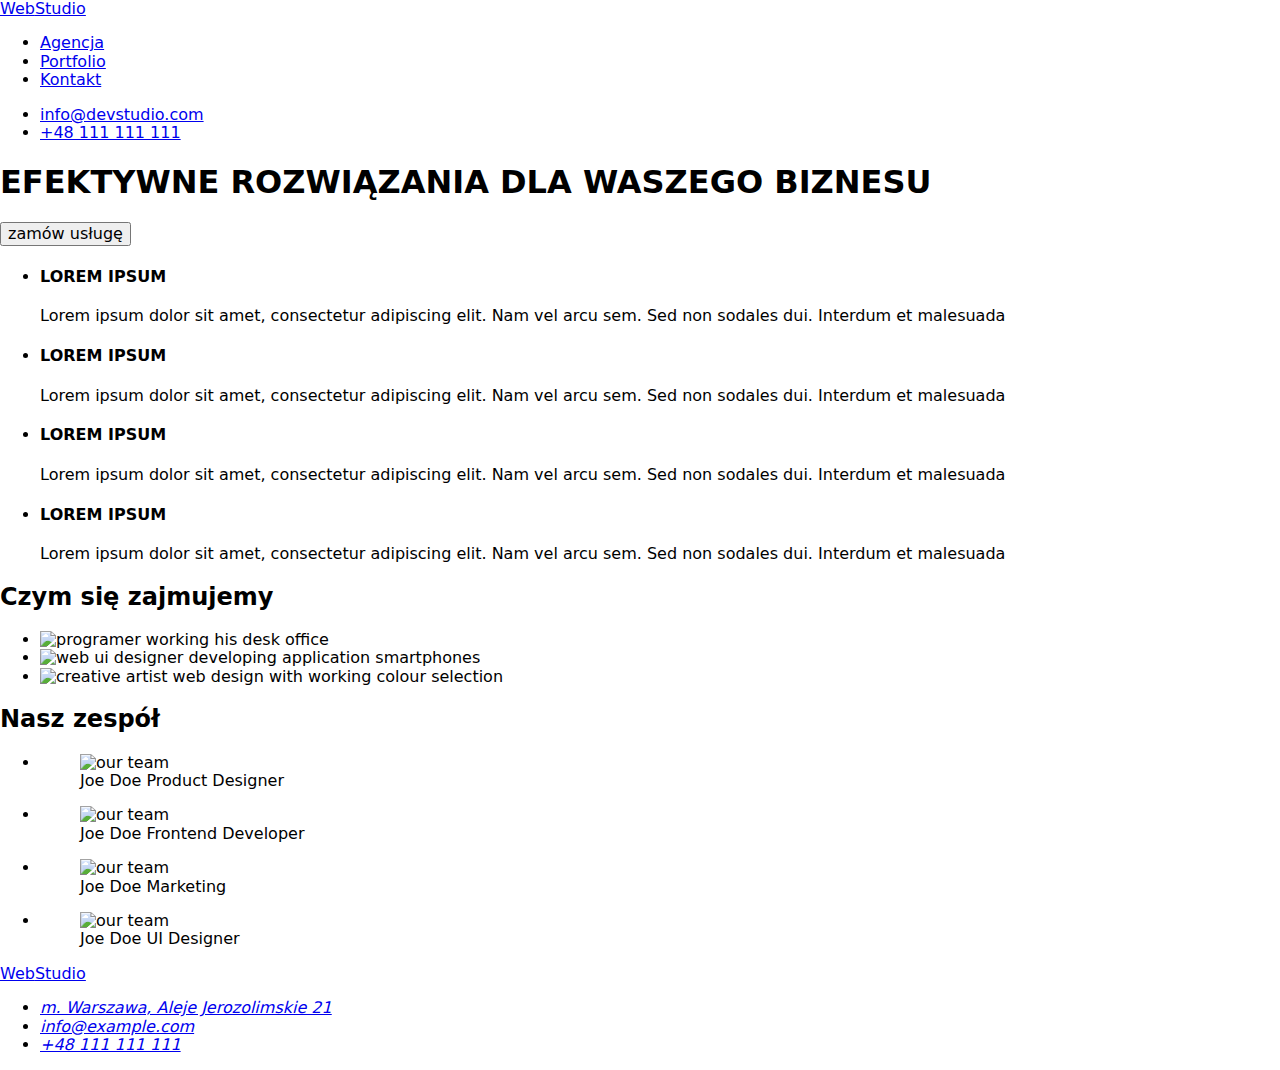
==== index.html @ 2cf73579 "Add files via upload" ====
<!DOCTYPE html>

<head>
    <meta charset="utf-8" />
    <title>Studio</title>
    <link rel="stylesheet" href="https://cdnjs.cloudflare.com/ajax/libs/modern-normalize/1.0.0/modern-normalize.min.css" />
    <link rel="stylesheet" href="css/style.css">
    <link rel="preconnect" href="https://fonts.googleapis.com">
    <link rel="preconnect" href="https://fonts.gstatic.com" crossorigin>
    <link
        href="https://fonts.googleapis.com/css2?family=Raleway:wght@700&family=Roboto:wght@400;500;700;900&display=swap"
        rel="stylesheet">
</head>

<body>
    <div class="container">
        <header>
            <nav>
                <span class="logo">
                    <a href="index.html">
                        <span class="part-logo">Web</span>Studio
                    </a>
                </span>
                <ul class="navigation-links">
                    <li>
                        <a href="#" class="link">Agencja</a>
                    </li>
                    <li>
                        <a href="portfolio.html" class="link">Portfolio</a>
                    </li>
                    <li>
                        <a href="#" class="link">Kontakt</a>
                    </li>
                </ul>
            </nav>
            <ul class="contact-links">
                <li>
                    <a href="mailto:info@devstudio.com" class="link">
                        info@devstudio.com
                    </a>
                </li>
                <li>
                    <a href="tel:+48111111111" class="link">
                        +48 111 111 111
                    </a>
                </li>
            </ul>
        </header>
        <main>
            <div class="advertisement">
                <h1>EFEKTYWNE ROZWIĄZANIA DLA WASZEGO BIZNESU</h1>
                <button type="button">zamów usługę</button>
            </div>
            <ul class="loremipsum">
                <li>
                    <h4>LOREM IPSUM</h4>
                    Lorem ipsum dolor sit amet, consectetur adipiscing elit. Nam vel arcu sem. Sed non sodales dui. Interdum
                    et malesuada
                </li>
                <li>
                    <h4>LOREM IPSUM</h4>
                    Lorem ipsum dolor sit amet, consectetur adipiscing elit. Nam vel arcu sem. Sed non sodales dui. Interdum
                    et malesuada
                </li>
                <li>
                    <h4>LOREM IPSUM</h4>
                    Lorem ipsum dolor sit amet, consectetur adipiscing elit. Nam vel arcu sem. Sed non sodales dui. Interdum
                    et malesuada
                </li>
                <li>
                    <h4>LOREM IPSUM</h4>
                    Lorem ipsum dolor sit amet, consectetur adipiscing elit. Nam vel arcu sem. Sed non sodales dui. Interdum
                    et malesuada
                </li>
            </ul>
            <section class="ourjob">
                <h2>Czym się zajmujemy</h2>
                <ul>
                    <li>
                        <img src="images/imgonea.jpg" width="370" height="294" alt="programer working his desk office">
                    </li>
                    <li>
                        <img src="images/imgtwob.jpg" width="370" height="294"
                            alt="web ui designer developing application smartphones">
                    </li>
                    <li>
                        <img src="images/imgtreec.jpg" width="370" height="294"
                            alt="creative artist web design with working colour selection">
                    </li>
                </ul>
            </section>
            <section class="ourteam">
                <h2>Nasz zespół</h2>
                <ul>
                    <li>
                        <figure>
                            <img src="images/imgfourd.jpg" width="270" height="260" alt="our team">
                            <figcaption class="name">
                               <span>Joe Doe</span> 
                                <span>Product Designer</span>
                            </figcaption>
                        </figure>
                    </li>
                    <li>
                        <figure>
                            <img src="images/imgfivee.jpg" width="270" height="260" alt="our team">
                            <figcaption class="name">
                                <span>Joe Doe</span>
                                <span>Frontend Developer</span>
                            </figcaption>
                        </figure>
                    </li>
                    <li>
                        <figure>
                            <img src="images/imgsixf.jpg" width="270" height="260" alt="our team">
                            <figcaption class="name">
                                <span>Joe Doe</span>
                                <span>Marketing</span>
                            </figcaption>
                        </figure>
                    </li>
                    <li>
                        <figure>
                            <img src="images/imgseveng.jpg" width="270" height="260" alt="our team">
                            <figcaption class="name">
                            <span>Joe Doe</span>
                                <span>UI Designer</span>
                            </figcaption>
                        </figure>
                    </li>
                </ul>

            </section>
        </main>
        <footer class="footer">
            <div class="alignment">
                <a href="#">
                    <span class="footer-class">
                        <span class="footer-logo">Web</span>Studio
                    </span>
                </a>
                <address>
                    <ul class="contact-links-footer">
                        <li>
                            <a href="#" class="adress">
                                m. Warszawa, Aleje Jerozolimskie 21
                            </a>
                        </li>
                        <li>
                            <a href="mailto:info@example.com" class="adress1">
                                info@example.com
                            </a>
                        </li>
                        <li>
                            <a href="tel:+48111111111" class="adress2">
                                +48 111 111 111
                            </a>
                        </li>
                    </ul>
                </address>
             </div>
        
        </footer>
    </div>
</body>

</html>
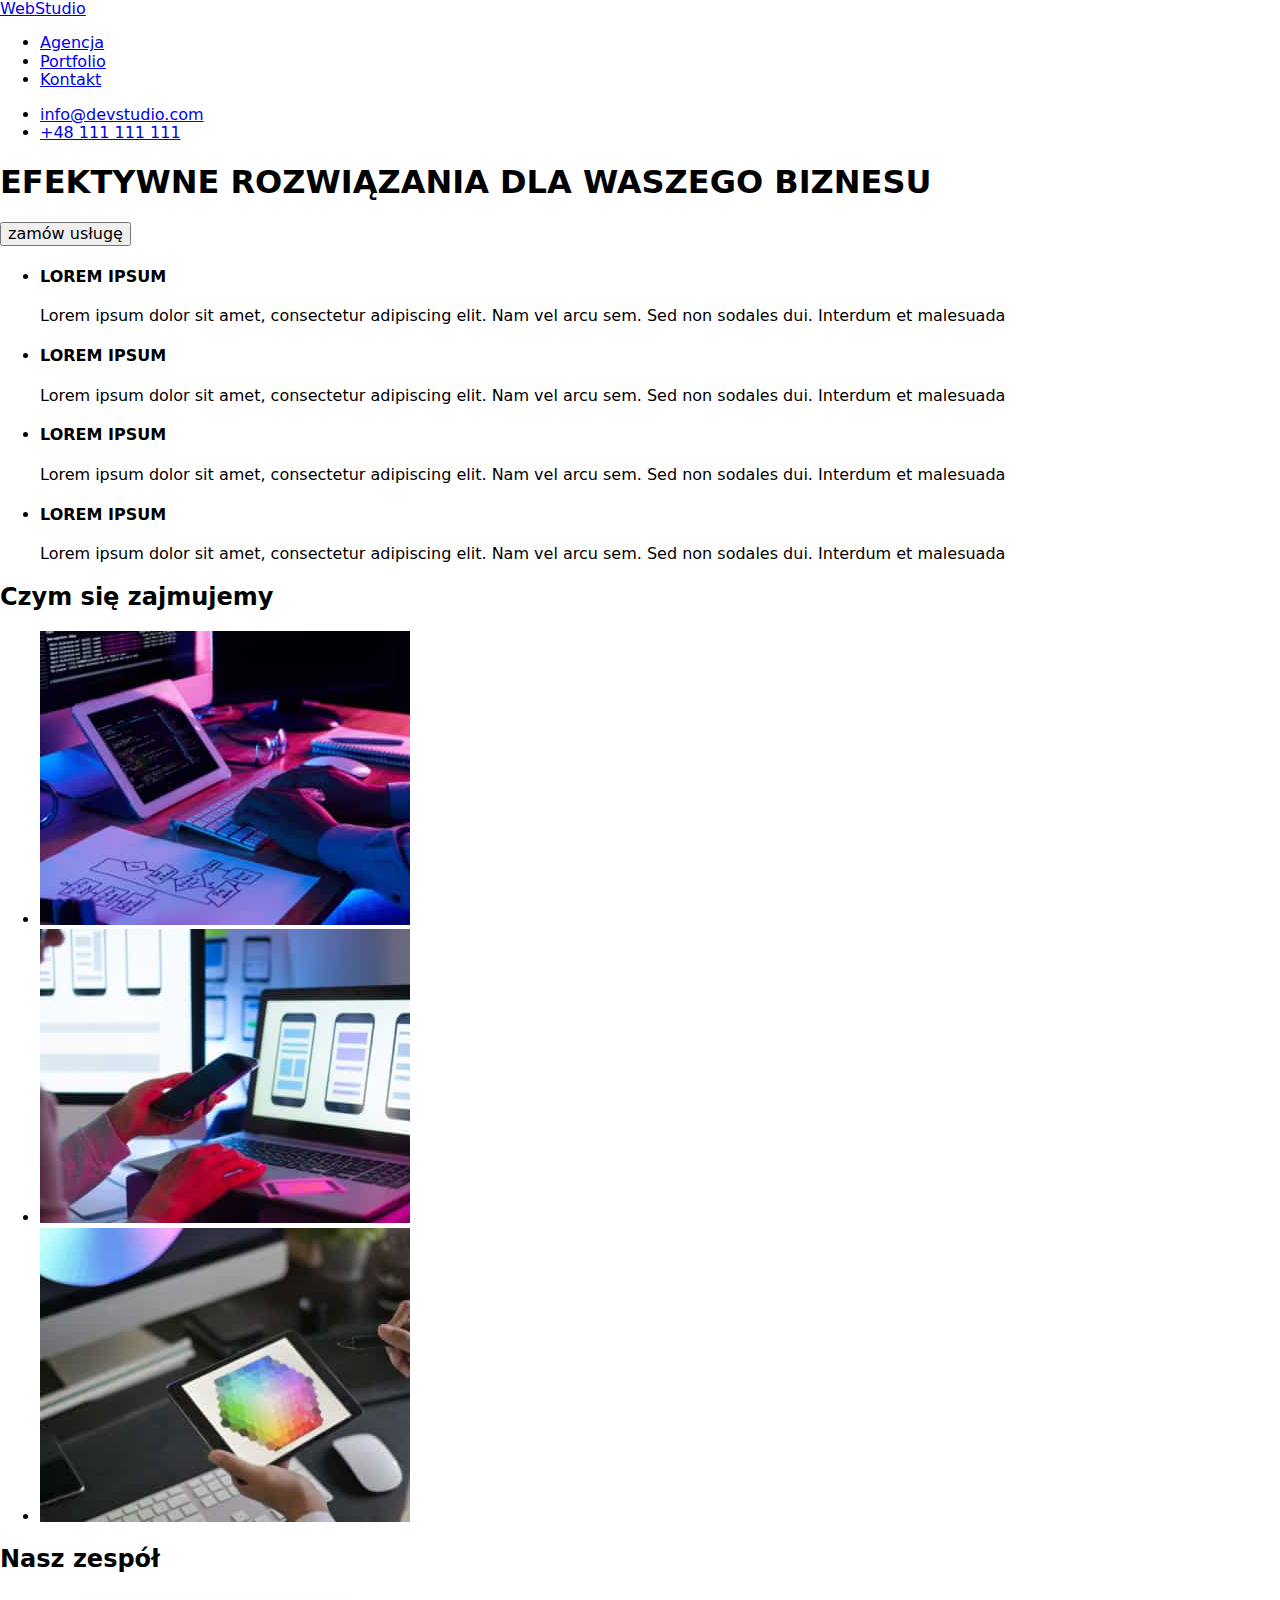
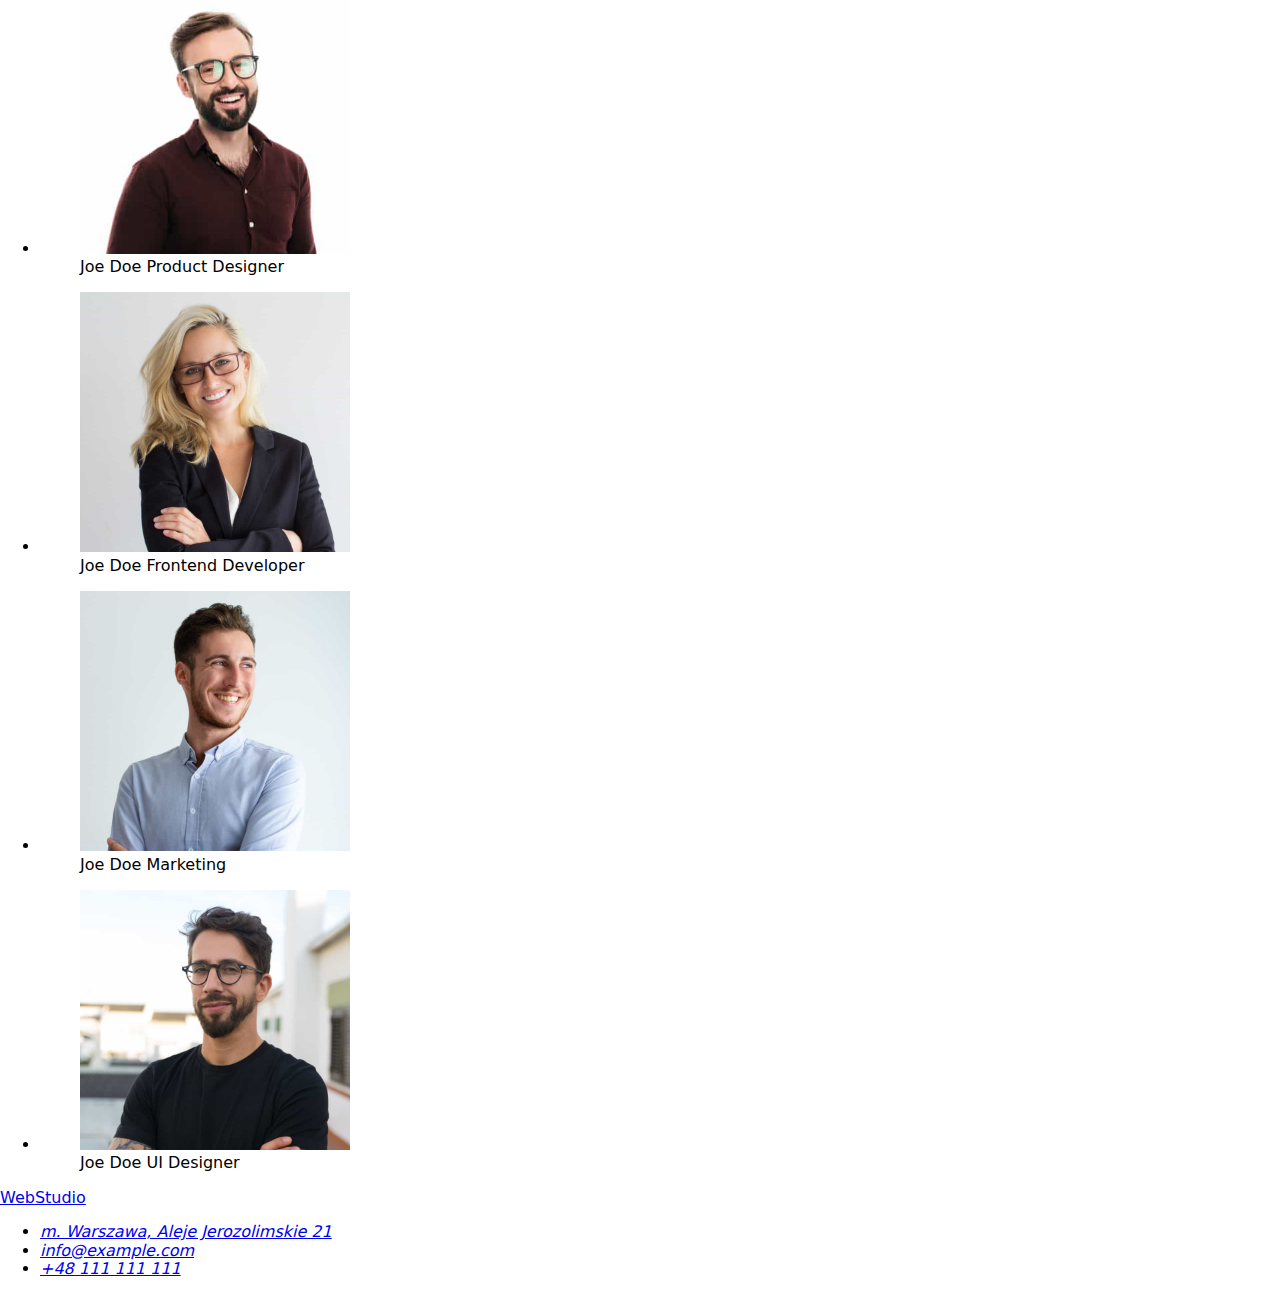
==== commit eb41e069: "Update index.html" ====
--- a/index.html
+++ b/index.html
@@ -164,4 +164,5 @@
     </div>
 </body>
 
-</html>+</html>
+   
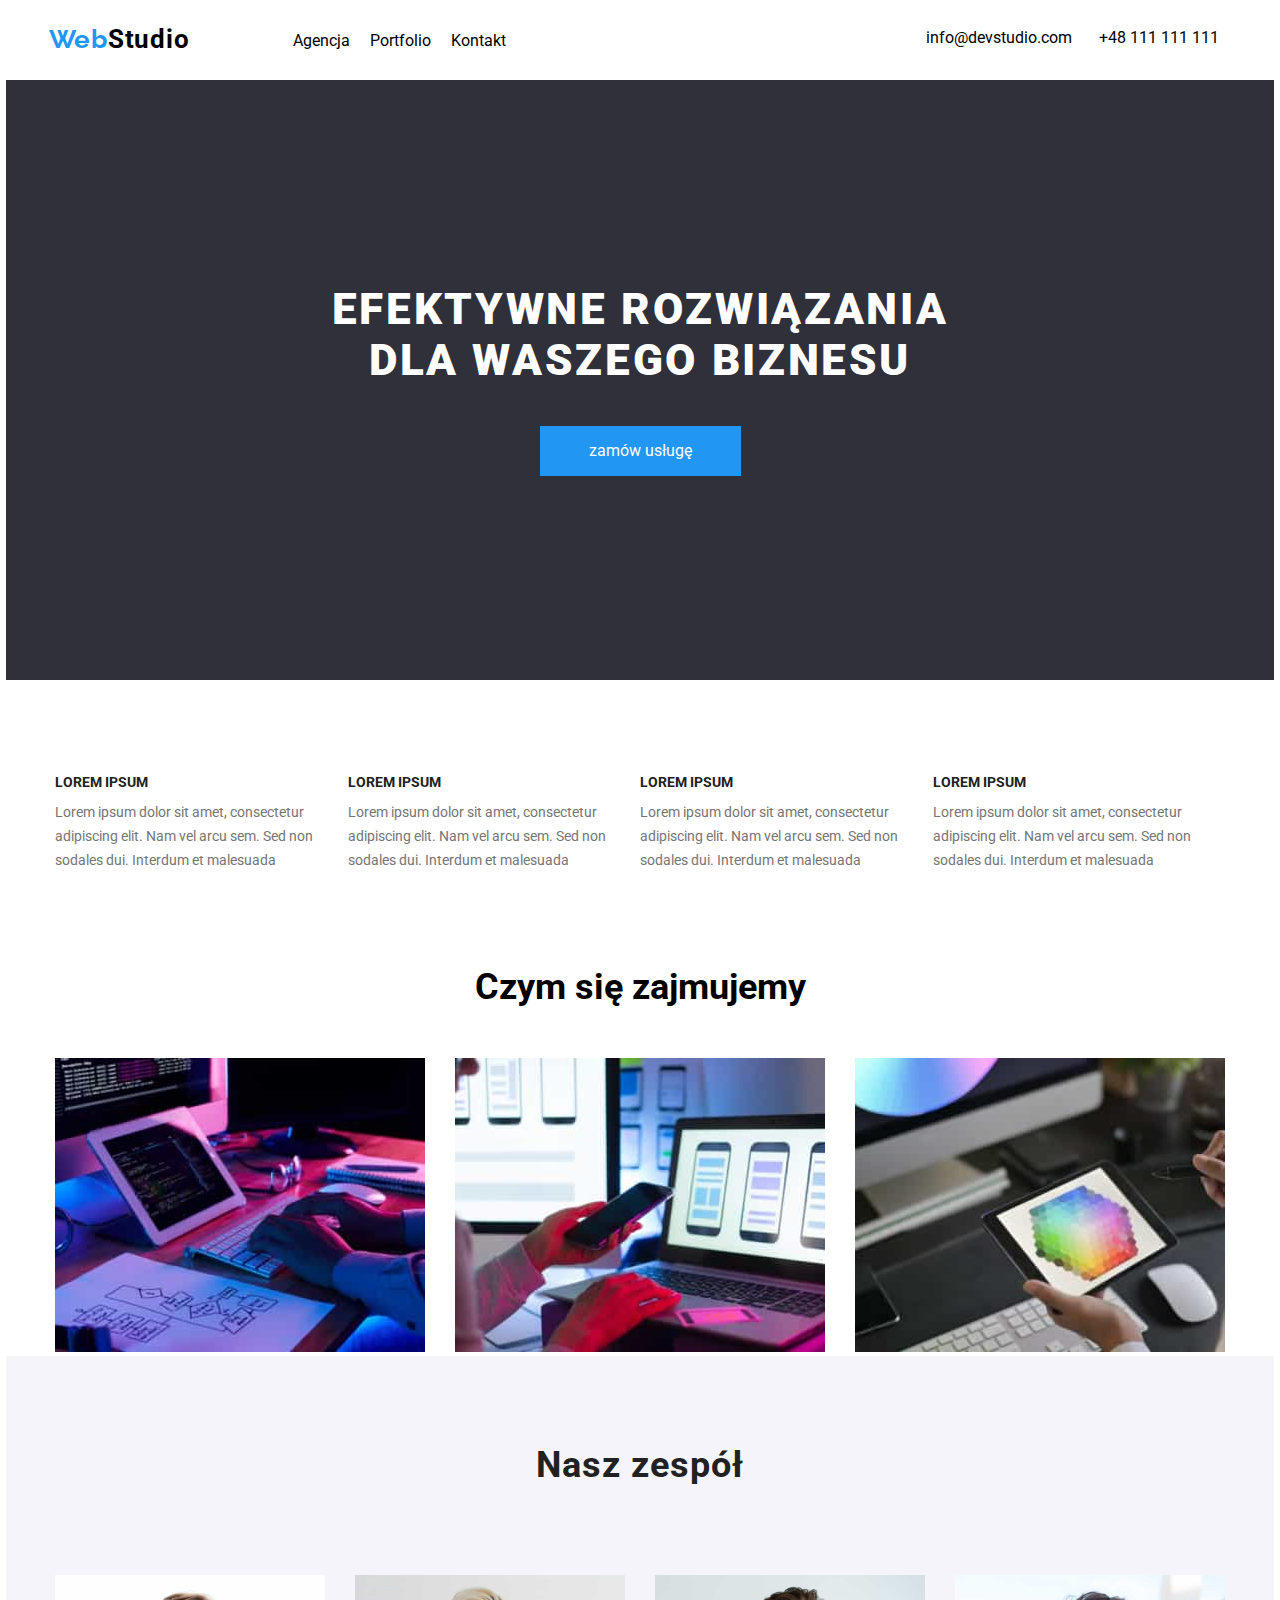
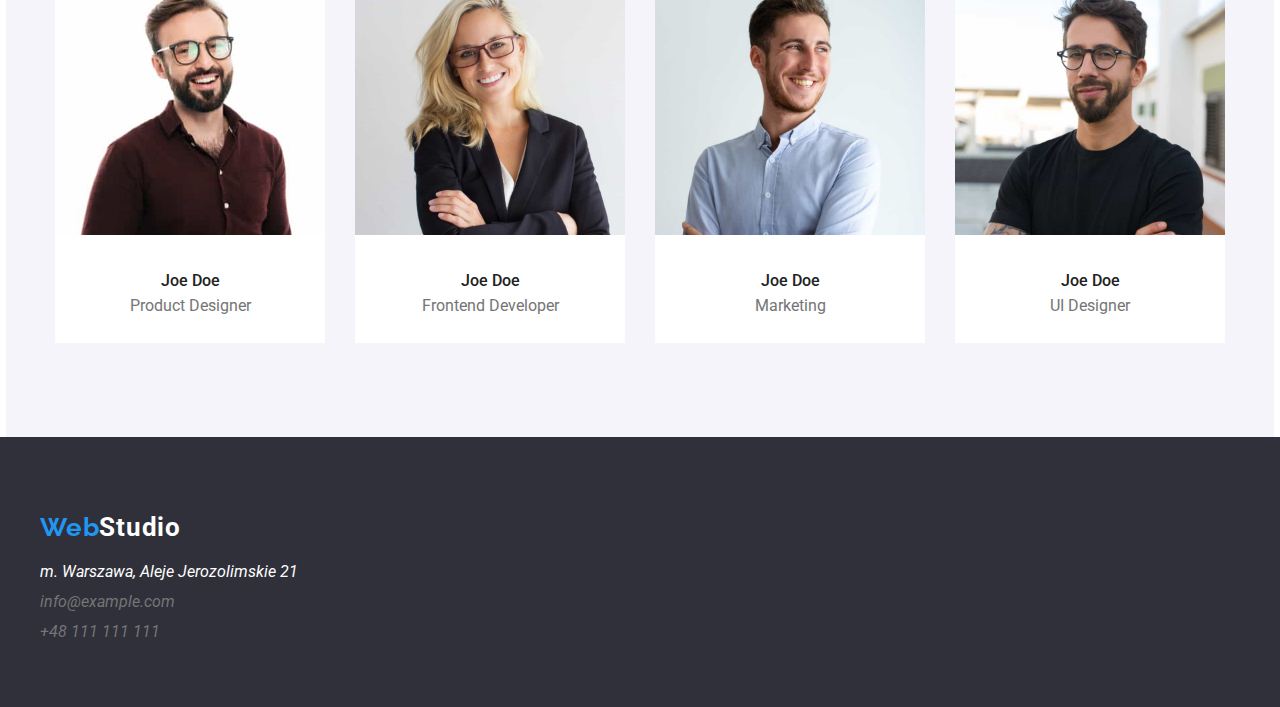
==== commit 210d7357: "Update index.html" ====
--- a/index.html
+++ b/index.html
@@ -15,6 +15,7 @@
 <body>
     <div class="container">
         <header>
+            <div>
             <nav>
                 <span class="logo">
                     <a href="index.html">
@@ -45,6 +46,7 @@
                     </a>
                 </li>
             </ul>
+            </div>
         </header>
         <main>
             <div class="advertisement">
--- a/css/style.css
+++ b/css/style.css
@@ -0,0 +1,415 @@
+:root {
+    --black-main: #212121;
+    --second-black: #000000;
+    --main-blue: #2196f3;
+    --background-grey: #2F303A;
+    --main-white: #FFFFFF;
+    --second-white: #f5f4fa;
+    --main-silver: #757575;
+}
+
+body {
+    margin: 0;
+    padding: 0;
+    font-family: "Roboto", sans-serif;
+    color: var(--main-black);
+}
+h1,
+h2,
+h3,
+h4,
+h5,
+h6 {
+    margin: 0;
+    padding: 0;
+}
+ul,
+ol {
+    margin: 0;
+    padding: 0;
+}
+p {
+    margin: 0;
+    padding: 0;
+}
+
+.container {
+    box-sizing: border-box;
+    padding: 0 15px;
+    max-width: 1200px;
+    margin: 0 auto;
+}
+ul,li {
+    margin: 0;
+    padding: 0;
+}
+header {
+    display: flex;
+    justify-content: space-between;
+    align-items: center;
+    height: 80px;
+    width: 99vw;
+    position: absolute;
+    top: 0;
+    left: 0;
+    border-bottom: 1px solid var(--border-white);
+
+}
+
+header>div {
+    display: flex;
+    justify-content: space-between;
+    width: 1170px;
+    margin-right: auto;
+    margin-left: auto;
+
+}
+nav {
+    width: 40%;
+    display: flex;
+    justify-content: space-between;
+}
+main {
+    display: flex;
+    flex-direction: column;
+    align-items: center;
+    width: 100%;
+}
+.list-filtrs {
+    list-style: none;
+    display: flex;
+    justify-content: space-between;
+    padding-top: 174px;
+    padding-bottom: 50px;
+}
+.list-filtrs>li {
+    padding-right: 8px;
+}
+
+.list-filtrs>li>button {
+    background-color: var(--second-white);
+    padding: 12px 44px; 
+}
+
+.list-filtrs>li>button:hover,
+.list-filtrs>li>button:focus {
+    background-color: var(--main-blue);
+    color: var(--main-white);
+    cursor: pointer;
+}
+.advertisement>button {
+    cursor: pointer;
+}
+.name {
+    
+    background-color: var(--main-white);
+    display: flex;
+    justify-content: center;
+    align-items: center;
+    height: 108px;
+    flex-direction: column;
+}
+.name>span {
+    display: block;
+    font-size: 16px;
+    line-height: 16px;
+    color :var(--main-silver);
+}
+.name>span:nth-child(1) {
+    font-weight: 500;
+    font-size: 16px;
+    line-height: 0.85em;
+    color: var(--black-main);
+    padding: 10px;
+}
+    
+
+.list-filtrs>li>button {
+    border: 0;
+    font-size: 16px;
+    line-height: 0.61em;
+}
+
+.projects-list {
+    list-style: none;
+    display: flex;
+    justify-content: space-between;
+    flex-wrap: wrap;
+    padding-bottom: 94px;
+}
+.projects-list>li>figure {
+    margin: 0;
+    padding: 0;
+}
+figure {
+    display: flex;
+    flex-direction: column;
+    margin: 0;
+}
+.project-title {
+    font-size: 18px;
+    font-weight: 700;
+    line-height: 171%;
+    letter-spacing: 0.06em;
+    text-align: left;
+    display: block;
+    padding: 20px 24px 4px 24px;
+}
+
+.project-category {
+    font-size: 16px;
+    font-weight: 400;
+    line-height: 0,53em;
+    letter-spacing: 0.03em;
+    text-align: left;
+    color: var(--main-silver);
+    display: block;
+    padding: 4px 24px 20px 24px;
+}
+
+
+.logo {
+    font-size: 26px;
+    font-weight: 700;
+    line-height: 0.83em;
+    letter-spacing: 0.03em;
+    text-align: left;
+    text-decoration: none;
+    color: var(--second-black);
+}
+.logo>a {
+    text-decoration: none;
+    color: inherit;
+}
+.footer-class {
+    font-size: 26px;
+    font-weight: 700;
+    line-height: 60px;
+    letter-spacing: 0.03em;
+    text-align: left;
+    color: var(--main-white);
+    margin-bottom: 20px;
+}
+.contact-links >li>a:hover
+{
+    background-color: var(--main-blue);
+    color: var(--main-white);
+    cursor: pointer;
+}
+.loremipsum {
+    font-size: 14px;
+    line-height: 0.58em;
+    color: var(--main-silver);
+    display: flex;
+    list-style: none;
+    justify-content: space-between;
+    
+}
+.ourjob>h2 {
+    font-weight: 700;
+    font-size: 36px;
+    line-height: 42px;
+}
+
+
+
+
+
+.part-logo {
+    font-family: Raleway;
+    color: var(--main-blue);
+}
+
+.footer-logo {
+    font-family: Raleway;
+    color: var(--main-blue);
+}
+
+.navigation-links {
+    list-style: none;
+    width: 50%;
+    display: flex;
+    justify-content: space-around;
+}
+
+.link {
+    color: var(--second-black);
+    text-decoration: none;
+}
+
+.link:hover {
+    color: var(--main-blue);
+}
+.navigation-links>li {
+    display: flex;
+    align-items: flex-end;
+}
+
+.footer {
+    background-color: var(--background-grey);
+    display: flex;
+    flex-direction: column;
+    align-items: center;
+    padding-top: 60px;
+    width: 100%;
+    position: absolute;
+    left: 0;
+    padding-bottom: 60px;
+    
+}
+.alignment {
+    width: 1200px;
+    height: 100%;
+    text-align: left;
+}
+
+.alignment>a {
+    text-decoration: none;
+}
+adress {
+margin-top: 20px;
+}
+
+.contact-links {
+    list-style: none;
+    width: 25%;
+    display: flex;
+    justify-content: space-between;}
+
+.adress {
+    color: var(--main-white);
+    text-decoration: none;
+}
+
+.adress2 {
+    color: var(--main-silver);
+    text-decoration: none;
+}
+.adress1 {
+    color: var(--main-silver);
+    text-decoration: none;
+}
+
+.adress2[href^="mailto"] {
+    text-decoration: underline;
+}
+.footer-class {
+    text-decoration: none;
+}
+.advertisement {
+    background-color: var(--background-grey);
+    color: var(--main-white);
+    height: 600px;
+    display: flex;
+    flex-direction: column;
+    justify-content: center;
+    align-items: center;
+    text-align: center;
+    width: 99vw;
+    margin-top: 80px;
+    
+    
+    
+
+}
+.advertisement >h1
+{
+    font-style: normal; 
+    font-weight: 900;
+    font-size: 44px;
+    line-height: 0.73em;
+    letter-spacing: 0.06em;
+    line-height: 116%;
+    width: 696px;
+   
+    
+    
+}
+.advertisement>button {
+    background-color: var(--main-blue);
+    color: var(--main-white);
+    border: 0;
+    width: 117px;
+    height: 30px;
+    margin-top: 40px;
+    font-size: 16px;
+    font-family: "Roboto";
+    padding: 10px 42px;
+    box-sizing: content-box;
+    
+}
+
+.ourteam {
+    display: flex;
+    justify-content: space-between;
+    background-color: var(--second-white);
+    color: var(--black-main);
+    align-items: center;
+    flex-direction: column;
+    width: 99vw;
+    padding-bottom: 94px;
+}
+.ourteam>h2 {
+    font-weight: 700;
+    font-size: 36px;
+    line-height: 0.85em;
+    letter-spacing: 0.03em;
+    padding-top: 94px;
+    padding-bottom: 94px;
+   
+}
+.ourteam>ul {
+    list-style: none;
+    width: 1170px;
+    display: flex;
+    justify-content: space-between;
+    flex-wrap: wrap;
+    
+
+}
+
+.loremipsum>li>h4 {
+    font-weight: 700;
+    font-size: 14px;
+    width: 270px;
+    line-height: 16px;
+    color: var(--black-main);
+    padding-top: 94px;
+    padding-bottom: 10px;
+}
+.loremipsum>li {
+    font-size: 14px; 
+    line-height: 24px;
+    
+}
+
+.ourjob {
+    width: 100%;
+    text-align: center;
+}
+.ourjob>ul {
+    list-style: none;
+    display: flex;
+    justify-content: space-between;
+    width: 100%;
+}
+.ourjob>h2 {
+    padding-top: 94px;
+    padding-bottom: 50px;
+
+}
+
+.contact-links-footer {
+    list-style: none;
+    margin: 0;
+    padding: 0;
+
+}
+.contact-links-footer>li {
+    padding-top: 30px;
+    margin: 0;
+    padding: 0;
+}
+.contact-links-footer>li>a {
+    line-height: 30px;
+}
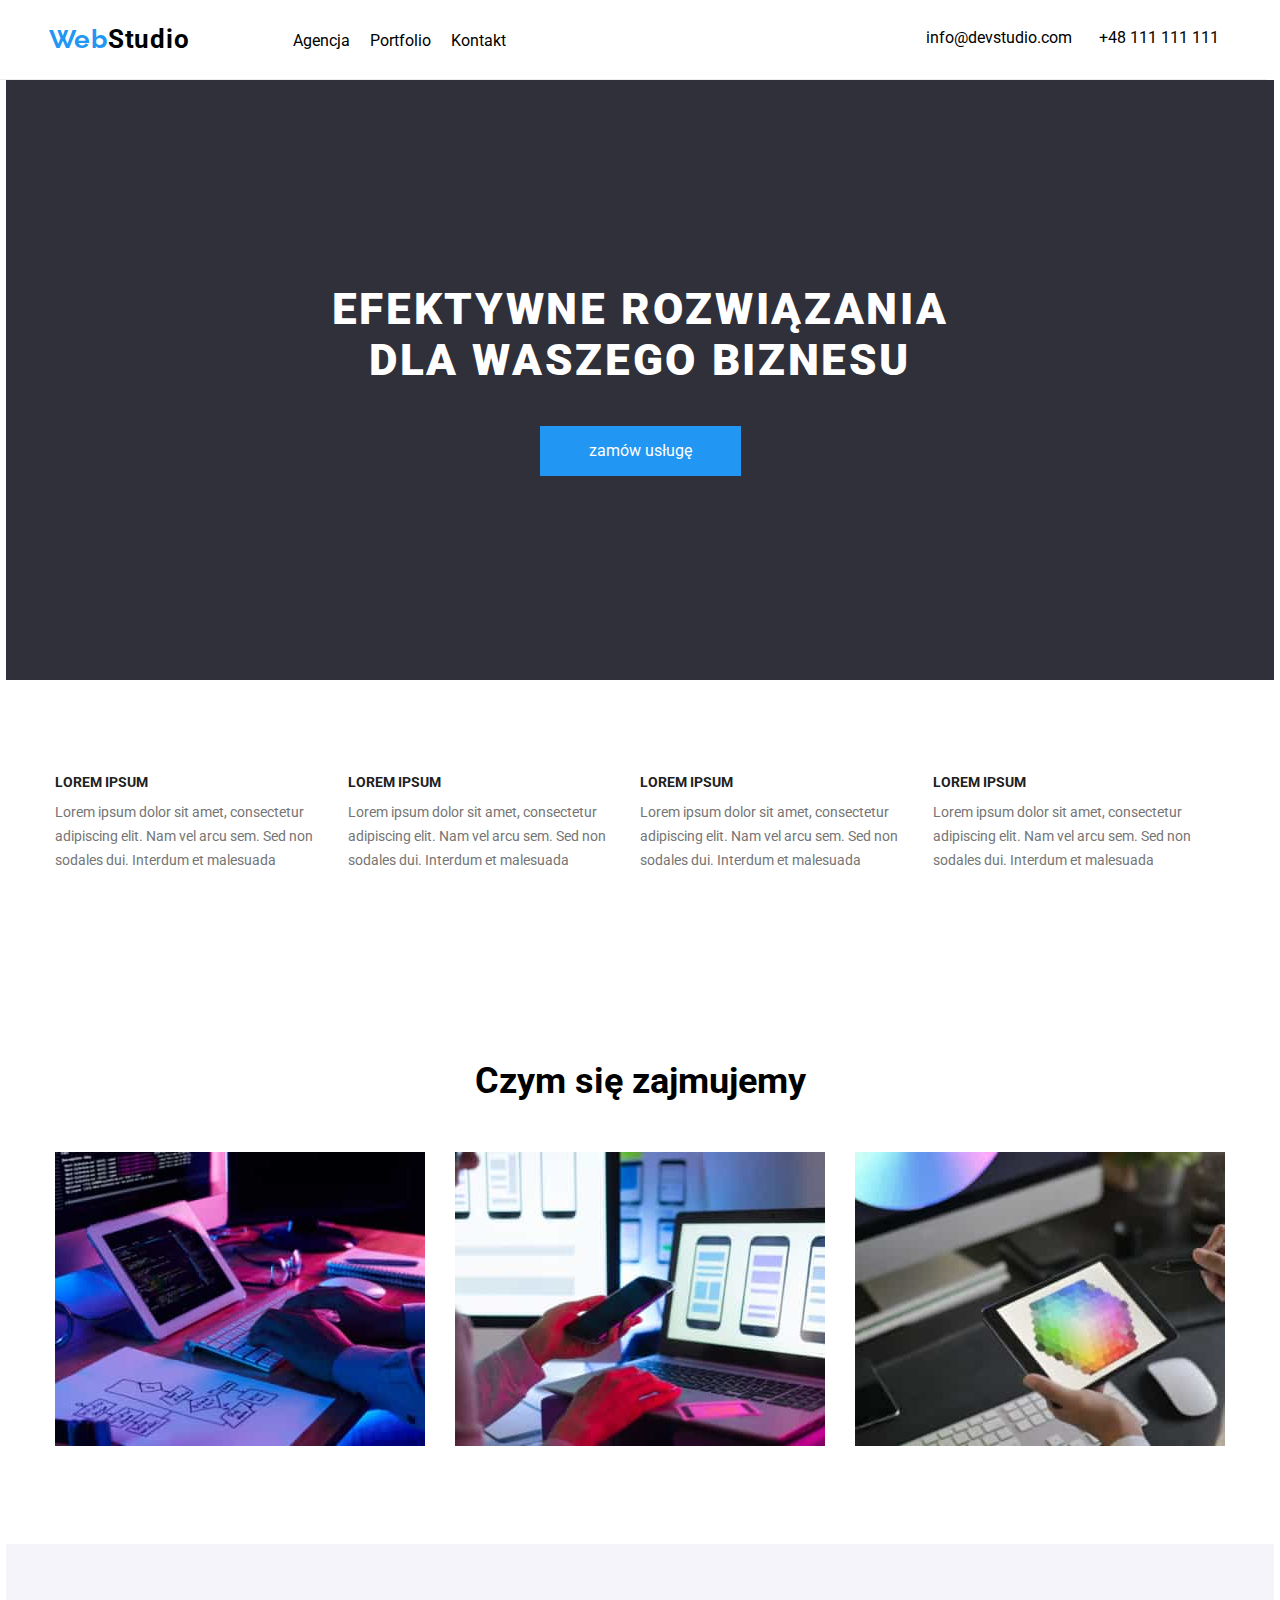
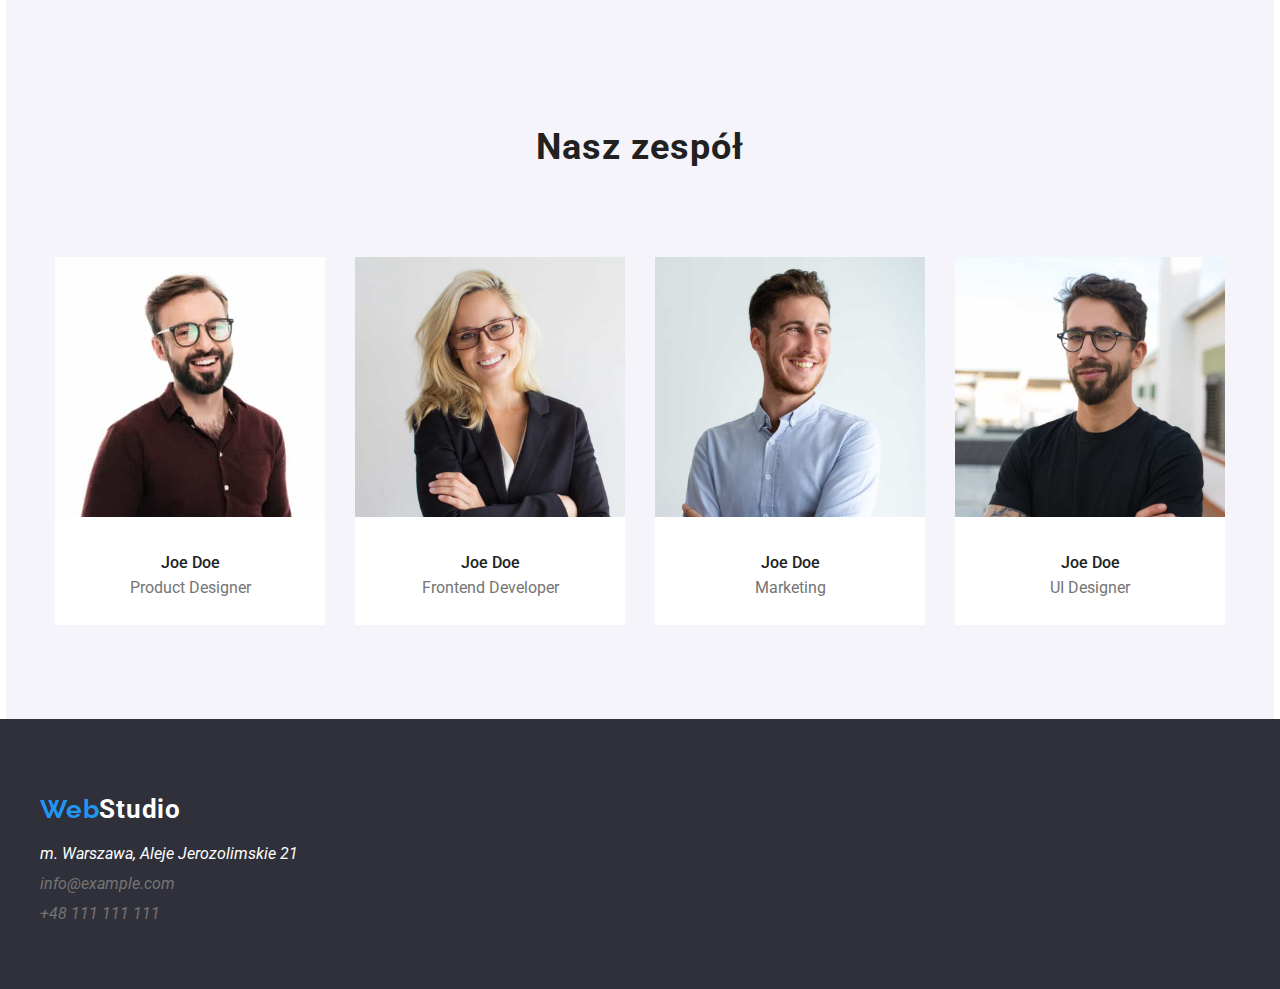
==== commit cdb7768a: "Update index.html" ====
--- a/index.html
+++ b/index.html
@@ -75,7 +75,7 @@
                     et malesuada
                 </li>
             </ul>
-            <section class="ourjob">
+            <section class="ourjob section">
                 <h2>Czym się zajmujemy</h2>
                 <ul>
                     <li>
@@ -91,7 +91,7 @@
                     </li>
                 </ul>
             </section>
-            <section class="ourteam">
+            <section class="ourteam section">
                 <h2>Nasz zespół</h2>
                 <ul>
                     <li>
--- a/css/style.css
+++ b/css/style.css
@@ -6,7 +6,8 @@
     --main-white: #FFFFFF;
     --second-white: #f5f4fa;
     --main-silver: #757575;
-}
+    --border-white: #ECECEC;
+    }
 
 body {
     margin: 0;
@@ -52,7 +53,7 @@
     position: absolute;
     top: 0;
     left: 0;
-    border-bottom: 1px solid var(--border-white);
+    border-bottom: solid 1px var(--border-white);
 
 }
 
@@ -88,7 +89,7 @@
 
 .list-filtrs>li>button {
     background-color: var(--second-white);
-    padding: 12px 44px; 
+    padding: 12px 22px; 
 }
 
 .list-filtrs>li>button:hover,
@@ -413,3 +414,7 @@
 .contact-links-footer>li>a {
     line-height: 30px;
 }
+.section {
+    padding-top: 94px;
+    padding-bottom: 94px;
+}
